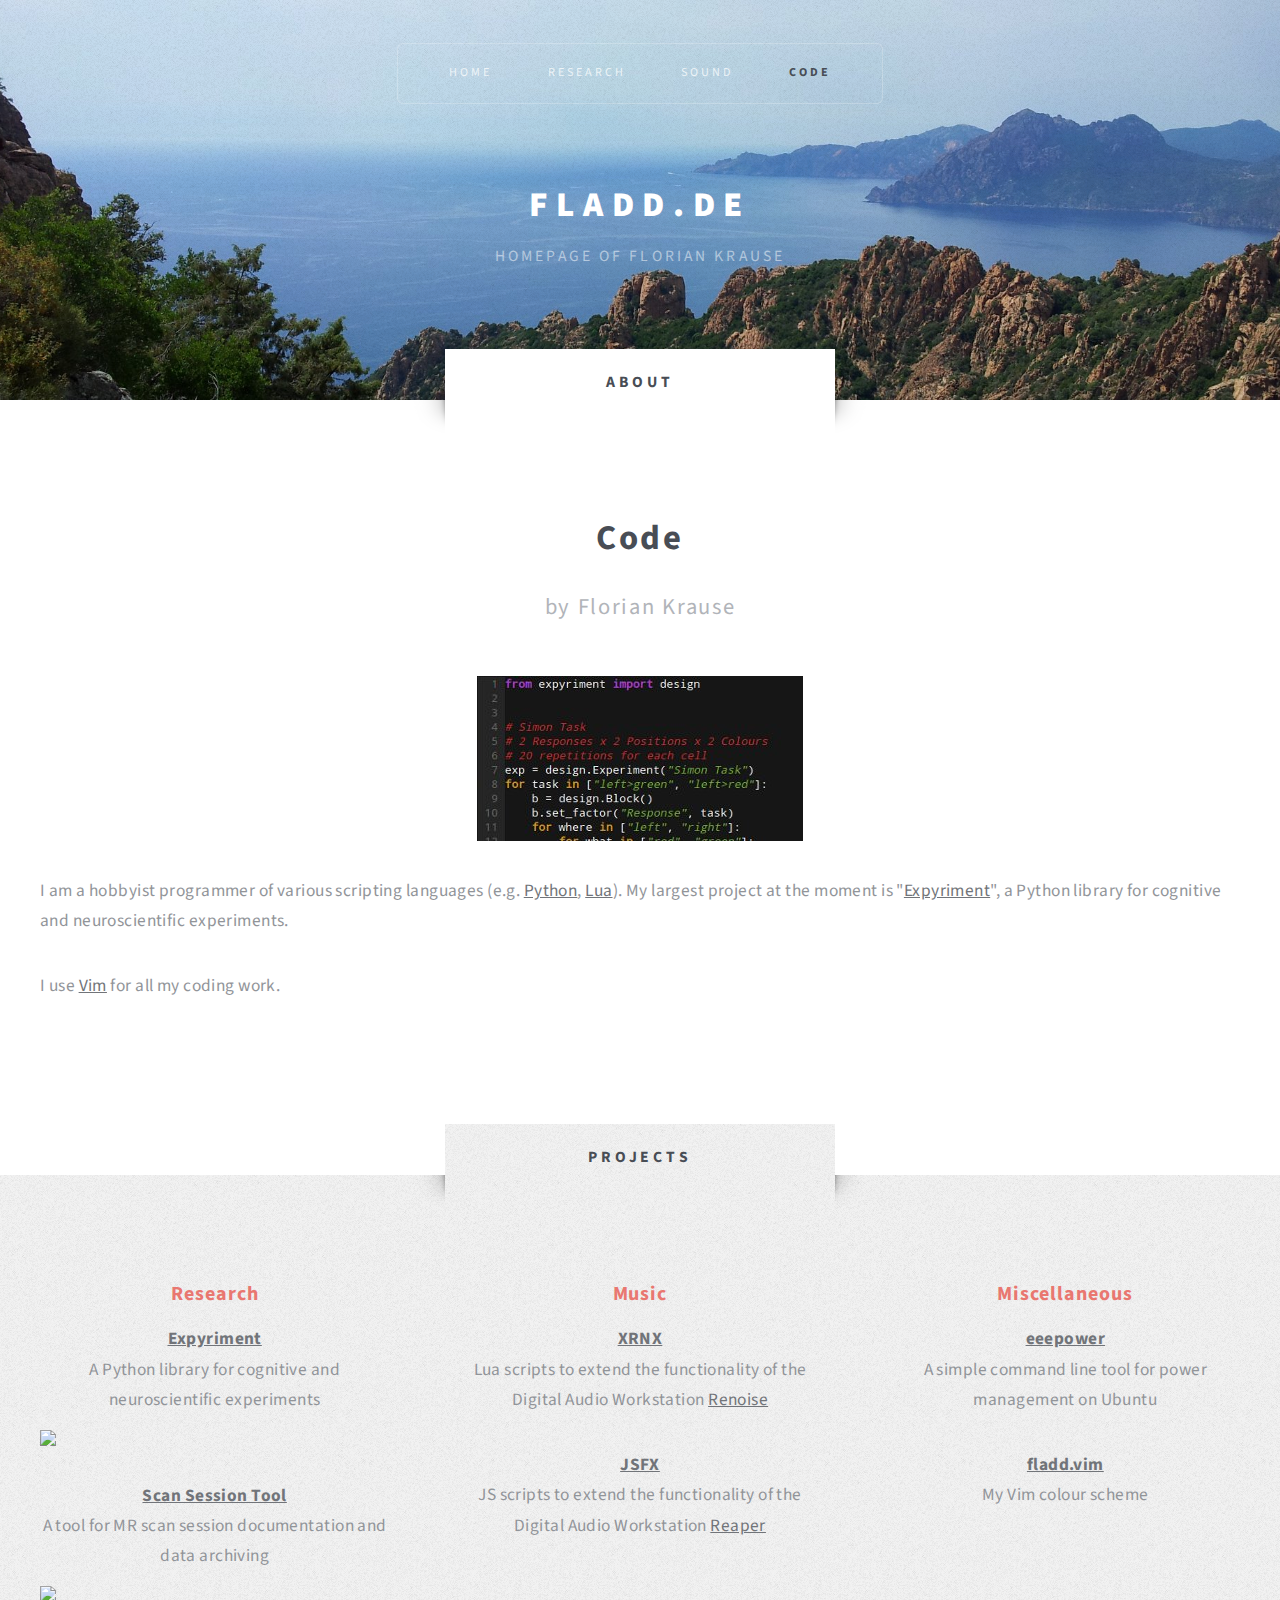
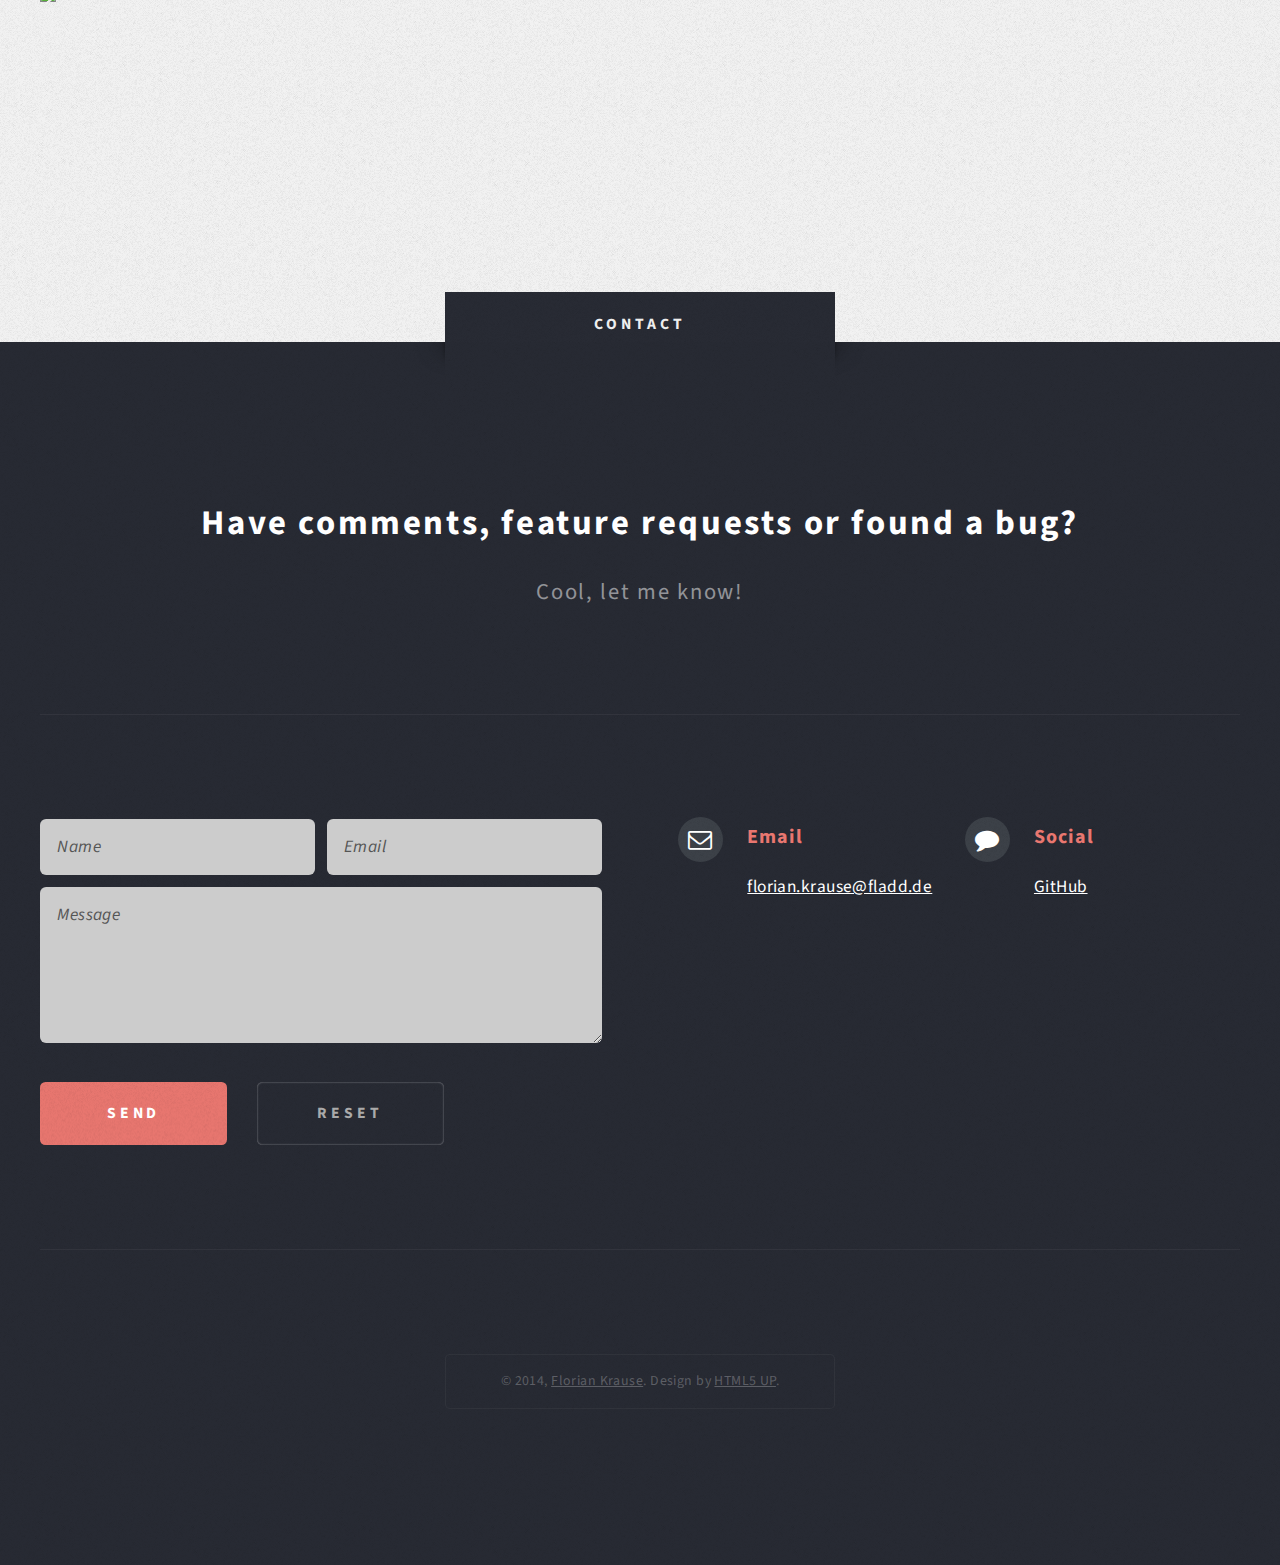
==== code/index.html @ 592b1b5a "copy from webserver" ====
<!DOCTYPE HTML>
<!--
Escape Velocity 2.0 by HTML5 UP
html5up.net | @n33co
Free for personal and commercial use under the CCA 3.0 license (html5up.net/license)
-->
<html>
    <head>
        <title>Code | fladd.de - Homepage of Florian Krause</title>
        <meta http-equiv="content-type" content="text/html; charset=utf-8" />
        <meta name="description" content="" />
        <meta name="keywords" content="" />
        <link href="http://fonts.googleapis.com/css?family=Source+Sans+Pro:400,400italic,700,900" rel="stylesheet" />
        <script src="js/jquery-1.9.1.min.js"></script>
        <script src="js/jquery.dropotron-1.3.js"></script>
        <script src="js/config.js"></script>
        <script src="js/5grid.min.js"></script>
        <script src="js/5grid-ui.min.js"></script>
        <script src="js/scroll.js"></script>
        <noscript>
            <link rel="stylesheet" href="css/5grid-noscript.css" />
            <link rel="stylesheet" href="css/style.css" />
            <link rel="stylesheet" href="css/style-desktop.css" />
        </noscript>
        <!--[if lte IE 8]><script src="js/html5shiv.js"></script><link rel="stylesheet" href="css/ie8.css" /><![endif]-->
	<script type="text/javascript">

	  var _gaq = _gaq || [];
	  _gaq.push(['_setAccount', 'UA-11684530-1']);
	  _gaq.push(['_trackPageview']);

	  (function() {
	    var ga = document.createElement('script'); ga.type = 'text/javascript'; ga.async = true;
	    ga.src = ('https:' == document.location.protocol ? 'https://ssl' : 'http://www') + '.google-analytics.com/ga.js';
	    var s = document.getElementsByTagName('script')[0]; s.parentNode.insertBefore(ga, s);
	  })();

	</script>
    </head>
    <body class="no-sidebar">

        <!-- Header Wrapper -->
        <div id="header-wrapper" class="wrapper">
            <div class="5grid 5grid-container">
                <div class="row">
                    <div class="12u">

                        <!-- Header -->
                        <div id="header">

                            <!-- Logo -->
                            <div id="logo">
                                <h1><a href="../">fladd.de</a></h1>
                                <span class="byline">Homepage of Florian Krause</span>
                            </div>
                            <!-- /Logo -->

                            <!-- Nav -->
                            <nav id="nav">
                            <ul>
                                <li class="inactive"><a
                                    href="../">Home</a>
                                </li>

                                <li class="inactive"><a href="../research">Research</a>
				</li>
                                <li class="inactive"><a href="../sound">Sound</a>
       </li>
                                <li class="active"> <a href="../code">Code</a>
				<ul>
                                    <li><a class="scroll" href="../#about">About</a></li>
                                    <li><a class="scroll" href="../#projects">Projects</a></li>
                                    <li><a class="scroll" href="../#contact">Contact</a></li>
                                </ul>

</li>
                            </ul>
                            </nav>
                            <!-- /Nav -->

                        </div>
                        <!-- /Header -->

                    </div>
                </div>
            </div>
            </div>
        </div>
        <!-- /Header Wrapper -->

        <!-- Main Wrapper -->
        <div class="wrapper wrapper-style2">
            <div class="title" id="about"></a>About</div>
            <div class="5grid 5grid-container">
                <div class="row">
                    <div class="12u">

                        <!-- Main -->
                        <div id="main">
                            <div class="5grid">
                                <div class="row">
                                    <div class="12u 5grid-cell-mainContent">

                                        <!-- Content -->
                                        <div id="content">
                                            <article class="is is-post">
<header class="style1">
                                            <h2>Code<br class="mobile-hide" />
                                            </h2>
                                            <span class="byline">by Florian Krause</span>
                                            </header>

<div style="margin: 0 auto; max-width: 326px;">
<div class="image image-full"><img src="../images/code.jpg" alt="" /></div>
</div>
					    <p>
					    I am a hobbyist programmer of
				    	    various scripting languages (e.g.
					    <a href="http://www.python.org">
					    Python</a>, <a href="http://www.lua.org">
					    Lua</a>). My largest project at
					    the moment is
					    "<a href="http://www.expyriment.org">Expyriment</a>", 
					    a Python library for cognitive and
					    neuroscientific experiments. 
					    </p>
					    <p>
					    I use
					    <a href="http://www.vim.org">Vim</a> for all my coding work.
				                                                        </article>
                                        </div>
                                        <!-- /Content -->

                                    </div>
                                </div>
                            </div>
                        </div>
                        <!-- /Main -->

                    </div>
                </div>
            </div>
        </div>
        <!-- /Main Wrapper -->

        <!-- Highlights Wrapper -->
        <div class="wrapper wrapper-style3">
            <div class="title" id="projects">Projects</div>
            <div class="5grid 5grid-container">
                <div class="row">
                    <div class="12u">

                        <!-- Highlights -->
                        <div id="highlights">
                            <div class="5grid">
                                <div class="row">
                                    <div class="4u">
                                        <section class="highlight highlight-one">
                                        <h3><a name="research"></a><a href="#research">Research</a></h3>
					<b><a href="http://www.expyriment.org">Expyriment</a></b>
					<p>
					A Python library for cognitive and
					neuroscientific experiments
					</p>
                                       	<a class="image-centered" href="http://www.expyriment.org"><img class="image-centered" style="margin-top:-20px" src="http://www.expyriment.org/images/xpy_button.png"/></a>
					<b><a href="https://fladd.github.io/ScanSessionTool">Scan Session Tool</a></b>
					<p>
					A tool for MR scan session documentation
					and data archiving
					</p>
					<a class="image-centered" href="https://fladd.github.io/ScanSessionTool"><img class="image-centered" style="margin-top:-20px; height:200px;" src="https://raw.githubusercontent.com/fladd/ScanSessionTool/gh-pages/ScanSessionTool_Screenshot.png"/></a>


					                                        </section>
                                    </div>
                                    <div class="4u">
                                        <section class="highlight highlight-two">
                                        <h3><a name="music"></a><a href="#music">Music</a></h3>
					<b><a href="http://www.renoise.com/user/93">XRNX</a></b>
                                        <p>
Lua scripts to extend the functionality of the Digital Audio Workstation <a href="http://www.renoise.com">Renoise</a>
					</p>
					<b><a href="https://github.com/fladd/jsfx">JSFX</a></b>
                                        <p>
JS  scripts to extend the functionality of the Digital Audio Workstation <a href="http://www.reaper.fm">Reaper</a>
					</p>

                                        </section>
                                    </div>
                                    <div class="4u">
                                        <section class="highlight highlight-three">
                                        <h3><a name="misc"></a><a href="#misc">
					Miscellaneous</a></h3>
<b><a href="https://github.com/fladd/eeepower">eeepower</a></b>
                                        <p>
					A simple command line tool for power
					management on Ubuntu
					</p>
					<b><a href="fladd.vim">fladd.vim</a></b>
					<p>
					My Vim colour scheme
					</p>
                                    </div>
                                </div>
                            </div>
                        </div>
                        <!-- /Highlights -->

                    </div>
                </div>
            </div>
        </div>
        <!-- /Highlights Wrapper -->

        <!-- Footer Wrapper -->
        <div id="footer-wrapper" class="wrapper">
            <div class="title" id="contact">Contact</div>
            <div class="5grid 5grid-container">
                <div class="row">
                    <div class="12u">

                        <!-- Footer -->
                        <div id="footer">
                            <header class="style1">
                            <h2>Have comments, feature requests or found a bug?</h2>
                            <p class="byline">
			    Cool, let me know!
                            </p>
                            </header>
                            <hr />
                            <div class="5grid">
                                <div class="row">
                                    <div class="6u">

                                        <!-- Contact Form -->
                                        <section class="footer-one">
                                        <form method="post" action="../contact.py">
					<input type="hidden" name="section" value="code"/>
                                            <div class="5grid">
                                                <div class="row">
                                                    <div class="6u">
                                                        <input type="text" class="text" name="name" id="contact-name" placeholder="Name" />
                                                    </div>
                                                    <div class="6u">
                                                        <input type="text" class="text" name="email2" id="contact-email" placeholder="Email" />
                                                    </div>
                                                </div>
                                                <div class="row">
                                                    <div class="12u">
                                                        <textarea name="message" id="contact-message" placeholder="Message"></textarea>
                                                    </div>
                                                </div>
						<div class="row">
                                                    <div class="6u">
                                                        <input name="email" class="text2" id="contact-verification" placeholder="Do not fill in!" />
                                                    </div>
                                                </div>
                                                <div class="row">
                                                    <div class="12u">
                                                        <ul class="actions">
                                                            <li><input type="submit" class="button button-style1" value="Send" /></li>
                                                            <li><input type="reset" class="button button-style2" value="Reset" /></li>
                                                        </ul>
                                                    </div>
                                                </div>
                                            </div>
                                        </form>
                                        </section>
                                        <!-- /Contact Form -->

                                    </div>
                                    <div class="6u">

                                        <!-- Contacts -->
                                        <section class="footer-two">
                                        <div class="feature-list feature-list-small">
                                            <div class="5grid">
                                                <div class="row">
                                                    <div class="6u">
                                                        <section>
                                                        <h3 class="icon icon-envelope">Email</h3>
                                                        <p>
                                                        <a href="mailto:florian.krause@fladd.de">florian.krause@fladd.de</a>
                                                        </p>
                                                        </section>
                                                    </div>
                                                    <div class="6u">
                                                        <section>
                                                        <h3 class="icon icon-comment">Social</h3>
                                                        <p>
                                                        <a href="https://github.com/fladd">GitHub</a><br />
                                                        </p>
                                                        </section>
                                                    </div>
                                                </div>
                                            </div>
                                        </div>
                                        </section>
                                        <!-- /Contacts -->

                                    </div>
                                </div>
                            </div>
                            <hr />
                        </div>
                        <!-- /Footer -->

                        <!-- Copyright -->
                        <div id="copyright">
                            <span>
                                &copy; 2014, <a href="http://www.fladd.de#contact">Florian Krause</a>. Design by <a href="http://html5up.net/">HTML5 UP</a>.
                            </span>
                        </div>
                        <!-- /Copyright -->

                    </div>
                </div>
            </div>
        </div>
        <!-- /Footer Wrapper -->

    </body>
</html>
---- code/css/5grid-noscript.css ----
/* 5grid.js v0.2 | (c) n33 | n33.co @n33co | MIT + GPLv2 */html,body,div,span,applet,object,iframe,h1,h2,h3,h4,h5,h6,p,blockquote,pre,a,abbr,acronym,address,big,cite,code,del,dfn,em,img,ins,kbd,q,s,samp,small,strike,strong,sub,sup,tt,var,b,u,i,center,dl,dt,dd,ol,ul,li,fieldset,form,label,legend,table,caption,tbody,tfoot,thead,tr,th,td,article,aside,canvas,details,embed,figure,figcaption,footer,header,hgroup,menu,nav,output,ruby,section,summary,time,mark,audio,video{margin:0;padding:0;border:0;font-size:100%;font:inherit;vertical-align:baseline}article,aside,details,figcaption,figure,footer,header,hgroup,menu,nav,section{display:block}body{line-height:1}ol,ul{list-style:none}blockquote,q{quotes:none}blockquote:before,blockquote:after,q:before,q:after{content:'';content:none}table{border-collapse:collapse;border-spacing:0}body{-webkit-text-size-adjust:none}.\35 grid .\31 2u{width:100%}.\35 grid .\31 1u{width:91.5%}.\35 grid .\31 0u{width:83%}.\35 grid .\39 u{width:74.5%}.\35 grid .\38 u{width:66%}.\35 grid .\37 u{width:57.5%}.\35 grid .\36 u{width:49%}.\35 grid .\35 u{width:40.5%}.\35 grid .\34 u{width:32%}.\35 grid .\33 u{width:23.5%}.\35 grid .\32 u{width:15%}.\35 grid .\31 u{width:6.5%}.\35 grid .\31 u,.\35 grid .\32 u,.\35 grid .\33 u,.\35 grid .\34 u,.\35 grid .\35 u,.\35 grid .\36 u,.\35 grid .\37 u,.\35 grid .\38 u,.\35 grid .\39 u,.\35 grid .\31 0u,.\35 grid .\31 1u,.\35 grid .\31 2u{margin:1% 0 1% 2%;float:left}.\35 grid-flush .\31 2u{width:100%!important}.\35 grid-flush .\31 1u{width:91.6666666667%!important}.\35 grid-flush .\31 0u{width:83.3333333333%!important}.\35 grid-flush .\39 u{width:75%!important}.\35 grid-flush .\38 u{width:66.6666666667%!important}.\35 grid-flush .\37 u{width:58.3333333333%!important}.\35 grid-flush .\36 u{width:50%!important}.\35 grid-flush .\35 u{width:41.6666666667%!important}.\35 grid-flush .\34 u{width:33.3333333333%!important}.\35 grid-flush .\33 u{width:25%!important}.\35 grid-flush .\32 u{width:16.6666666667%!important}.\35 grid-flush .\31 u{width:8.3333333333%!important}.\35 grid-flush .\31 u,.\35 grid-flush .\32 u,.\35 grid-flush .\33 u,.\35 grid-flush .\34 u,.\35 grid-flush .\35 u,.\35 grid-flush .\36 u,.\35 grid-flush .\37 u,.\35 grid-flush .\38 u,.\35 grid-flush .\39 u,.\35 grid-flush .\31 0u,.\35 grid-flush .\31 1u,.\35 grid-flush .\31 2u{margin:0!important}.\35 grid-container{width:1200px;margin:0 auto}.\35 grid .row:after{content:'';display:block;clear:both;height:0}.\35 grid .row>:first-child{margin-left:0}.\35 grid .row:first-child>*{margin-top:0}.\35 grid .row:last-child>*{margin-bottom:0}
---- code/css/style.css ----
@charset 'UTF-8';

@font-face
{
	font-family: 'FontAwesome';
	src: url('fonts/fontawesome-webfont.eot?v=3.0.1');
	src: url('fonts/fontawesome-webfont.eot?#iefix&v=3.0.1') format('embedded-opentype'),
	     url('fonts/fontawesome-webfont.woff?v=3.0.1') format('woff'),
	     url('fonts/fontawesome-webfont.ttf?v=3.0.1') format('truetype'),
	     url('fonts/fontawesome-webfont.svg#FontAwesome') format('svg');
	font-weight: normal;
	font-style: normal;
}

@font-face
{
	font-family: 'Font-Awesome-Social';
	src: url('fonts/fontawesome-social-webfont.eot');
	src: url('fonts/fontawesome-social-webfont.eot?#iefix') format('embedded-opentype'),
	     url('fonts/fontawesome-social-webfont.woff') format('woff'),
		 url('fonts/fontawesome-social-webfont.ttf') format('truetype'),
		 url('fonts/fontawesome-social-webfont.svg#Font-Awesome-More') format('svg');
	font-weight: normal;
	font-style: normal;
}

/*
	Escape Velocity 2.0 by HTML5 UP
	html5up.net | @n33co
	Free for personal and commercial use under the CCA 3.0 license (html5up.net/license)
*/

/*********************************************************************************/
/* Basic                                                                         */
/*********************************************************************************/

	*
	{
		-moz-box-sizing: border-box;
		-webkit-box-sizing: border-box;
		-o-box-sizing: border-box;
		-ms-box-sizing: border-box;
		box-sizing: border-box;
	}

	body, input, textarea, select
	{
		font-family: 'Source Sans Pro', sans-serif;
		font-weight: 400;
		color: #919499;
	}

	h1,h2,h3,h4,h5,h6
	{
		font-weight: 700;
		color: #484d55;
	}
	
	h1 a, h2 a, h3 a, h4 a, h5 a, h6 a
	{
		color: inherit;
		text-decoration: none;
	}

	a
	{
		text-decoration: underline;
		color: #717479;
		-moz-transition: all .25s ease-in-out;
		-webkit-transition: all .25s ease-in-out;
		-o-transition: all .25s ease-in-out;
		-ms-transition: all .25s ease-in-out;
		transition: all .25s ease-in-out;
	}
	
		a:hover
		{
			text-decoration: none;
		}

	strong, b
	{
		font-weight: 700;
		color: #484d55;
	}
	
	blockquote
	{
		border-left: solid 0.5em #ddd;
		padding: 1em 0 1em 2em;
		font-style: italic;
	}
	
	em, i
	{
		font-style: italic;
	}
	
	hr
	{
		border: 0;
		border-top: solid 1px #ddd;
	}
	
	sub
	{
		position: relative;
		top: 0.5em;
		font-size: 0.8em;
	}
	
	sup
	{
		position: relative;
		top: -0.5em;
		font-size: 0.8em;
	}
	
	table
	{
		width: 100%;
	}
	
		table.style1
		{
			width: 100%;
		}
		
			table.style1 tbody tr:nth-child(2n+2)
			{
				background: #f4f4f4;
			}
			
			table.style1 td
			{
				padding: 0.5em 1em 0.5em 1em;
			}
			
			table.style1 th
			{
				text-align: left;
				font-weight: 400;
				padding: 0.5em 1em 0.5em 1em;
			}
		
			table.style1 thead
			{
				background: #484d55;
				color: #fff;
			}
			
			table.style1 tfoot
			{
				background: #eee;
			}
			
			table.style1 tbody
			{
			}

	form
	{
	}
	
		form label
		{
			display: block;
			color: #484d55;
		}
	
		form input.text,
		form select,
		form textarea
		{
			-webkit-appearance: none;
			display: block;
			border: 0;
			background: #eee;
			box-shadow: inset 0px 0px 1px 0px #a0a1a7;
			border-radius: 0.35em;
			width: 100%;
			padding: 0.75em 1em 0.75em 1em;
			-moz-transition: all .25s ease-in-out;
			-webkit-transition: all .25s ease-in-out;
			-o-transition: all .25s ease-in-out;
			-ms-transition: all .25s ease-in-out;
			transition: all .25s ease-in-out;
		}

			form input.text:hover,
			form select:hover,
			form textarea:hover
			{
			}

			form input.text:focus,
			form select:focus,
			form textarea:focus
			{
				background: #f8f8f8;
			}
			
			form textarea
			{
				min-height: 9em;
			}

			form .formerize-placeholder
			{
				color: #555 !important;
				font-style: italic;
			}

			form ::-webkit-input-placeholder
			{
				color: #555 !important;
				font-style: italic;
			}

			form :-moz-placeholder
			{
				color: #555 !important;
				font-style: italic;
			}

			form ::-moz-placeholder
			{
				color: #555 !important;
				font-style: italic;
			}

			form :-ms-input-placeholder
			{
				color: #555 !important;
				font-style: italic;
			}

			form ::-moz-focus-inner
			{
				border: 0;
			}
	    form input.text2 {
    		    display: none;
	    }

	.nobr
	{
		white-space: nowrap;
	}

	br.clear
	{
		clear: both;
	}
	
	p, ul, ol, dl, table, blockquote, form
	{
		margin-bottom: 2em;
	}
	
	section,
	article
	{
		margin-bottom: 3em;
	}
	
	section > :last-child,
	article > :last-child
	{
		margin-bottom: 0;
	}

	section:last-child,
	article:last-child
	{
		margin-bottom: 0;
	}
	
	header.style1
	{
		text-align: center;
	}

		header.style1 h2
		{
			font-weight: 700;
		}
		
		header.style1 .byline
		{
			color: #b1b4b9;
		}

	.image
	{
		display: inline-block;
	}
	
		.image img
		{
			display: block;
			width: 100%;
		}

	.image-full
	{
		display: block;
		width: 100%;
		margin: 0 0 2em 0;
	}

	.image-left
	{
		float: left;
		margin: 0 2em 2em 0;
	}
	
	.image-centered
	{
		display: block;
		margin: 0 0 2em 0;
	}

		.image-centered img
		{
			margin: 0 auto;
			width: auto;
		}
		
	.image-featured
	{
		display: block;
		width: 100%;
		margin: 0 0 2em 0;
	}

	.button
	{
		display: inline-block;
		background: #444;
		text-align: center;
		text-transform: uppercase;
		font-weight: 700;
		letter-spacing: 0.25em;
		text-decoration: none;
		border-radius: 0.35em;
		border: 0;
		outline: 0;
		cursor: pointer;
		-moz-transition: all .25s ease-in-out;
		-webkit-transition: all .25s ease-in-out;
		-o-transition: all .25s ease-in-out;
		-ms-transition: all .25s ease-in-out;
		transition: all .25s ease-in-out;
	}

		.button-style1
		{
			background: #e97770 url('images/overlay.png');
			color: #fff;
		}

			.button-style1:hover
			{
				background-color: #f98780;
			}
			
			.button-style1:active
			{
				background-color: #d96760;
			}

		.button-style2
		{
			background: none;
			color: #606167;
			box-shadow: inset 0px 0px 2px 0px #a0a1a7;
		}
		
			.button-style2:hover
			{
				box-shadow: inset 0px 0px 2px 0px #606167;
			}
		
			.button-style2:active
			{
				box-shadow: inset 0px 0px 2px 0px #202127;
			}

		.button-style3
		{
			background: #2f333b url('images/overlay.png');
			color: #fff;
		}

			.button-style3:hover
			{
				background-color: #3f434b;
			}
			
			.button-style3:active
			{
				background-color: #1f232b;
			}

	ul.style1
	{
	}
	
	ul.style2
	{
	}
	
		ul.style2 li
		{
			border-top: solid 1px #eee;
			padding: 1.5em 0 0 0;
			margin: 1.5em 0 0 0;
		}
		
		ul.style2 li:first-child
		{
			border-top: 0;
			padding-top: 0;
			margin-top: 0;
		}
	
	ul.style3
	{
	}
	
		ul.style3 li
		{
			border-top: solid 1px #eee;
			padding: 0.5em 0 0 0;
			margin: 0.5em 0 0 0;
		}
		
		ul.style3 li:first-child
		{
			border-top: 0;
			padding-top: 0;
			margin-top: 0;
		}
	
	ol.style1
	{
	}
		
	.actions
	{
	}

	.feature-list
	{
	}

		.feature-list h3
		{
			color: #e97770 !important;
		}
		
			.feature-list h3:before
			{
				position: relative;
				display: inline-block;
				color: #fff;
				background: #2f333b url('images/overlay.png');
				border-radius: 1em;
				text-align: center;
			}

/*********************************************************************************/
/* Icons                                                                         */
/*********************************************************************************/

	/*
		Powered by:
		
		Font Awesome (http://fortawesome.github.com/Font-Awesome/)
		Font Awesome More (http://gregoryloucas.github.com/Font-Awesome-More/)
	*/

	.icon
	{
		text-decoration: none;
	}

		.icon:before
		{
			font-size: 1.25em;
			text-decoration: none;
			font-family: FontAwesome;
			font-weight: normal;
			font-style: normal;
			-webkit-text-rendering: optimizeLegibility;
			-moz-text-rendering: optimizeLegibility;
			-ms-text-rendering: optimizeLegibility;
			-o-text-rendering: optimizeLegibility;
			text-rendering: optimizeLegibility;
			-webkit-font-smoothing: antialiased;
			-moz-font-smoothing: antialiased;
			-ms-font-smoothing: antialiased;
			-o-font-smoothing: antialiased;
			font-smoothing: antialiased;
			-webkit-font-feature-settings: "liga" 1, "dlig" 1;
			-moz-font-feature-settings: "liga=1, dlig=1";
			-ms-font-feature-settings: "liga" 1, "dlig" 1;
			-o-font-feature-settings: "liga" 1, "dlig" 1;
			font-feature-settings: "liga" 1, "dlig" 1;
		}

		.icon-glass:before                { content: "\f000"; }
		.icon-music:before                { content: "\f001"; }
		.icon-search:before               { content: "\f002"; }
		.icon-envelope:before             { content: "\f003"; }
		.icon-heart:before                { content: "\f004"; }
		.icon-star:before                 { content: "\f005"; }
		.icon-star-empty:before           { content: "\f006"; }
		.icon-user:before                 { content: "\f007"; }
		.icon-film:before                 { content: "\f008"; }
		.icon-th-large:before             { content: "\f009"; }
		.icon-th:before                   { content: "\f00a"; }
		.icon-th-list:before              { content: "\f00b"; }
		.icon-ok:before                   { content: "\f00c"; }
		.icon-remove:before               { content: "\f00d"; }
		.icon-zoom-in:before              { content: "\f00e"; }

		.icon-zoom-out:before             { content: "\f010"; }
		.icon-off:before                  { content: "\f011"; }
		.icon-signal:before               { content: "\f012"; }
		.icon-cog:before                  { content: "\f013"; }
		.icon-trash:before                { content: "\f014"; }
		.icon-home:before                 { content: "\f015"; }
		.icon-file:before                 { content: "\f016"; }
		.icon-time:before                 { content: "\f017"; }
		.icon-road:before                 { content: "\f018"; }
		.icon-download-alt:before         { content: "\f019"; }
		.icon-download:before             { content: "\f01a"; }
		.icon-upload:before               { content: "\f01b"; }
		.icon-inbox:before                { content: "\f01c"; }
		.icon-play-circle:before          { content: "\f01d"; }
		.icon-repeat:before               { content: "\f01e"; }

		/* \f020 doesn't work in Safari. all shifted one down */
		.icon-refresh:before              { content: "\f021"; }
		.icon-list-alt:before             { content: "\f022"; }
		.icon-lock:before                 { content: "\f023"; }
		.icon-flag:before                 { content: "\f024"; }
		.icon-headphones:before           { content: "\f025"; }
		.icon-volume-off:before           { content: "\f026"; }
		.icon-volume-down:before          { content: "\f027"; }
		.icon-volume-up:before            { content: "\f028"; }
		.icon-qrcode:before               { content: "\f029"; }
		.icon-barcode:before              { content: "\f02a"; }
		.icon-tag:before                  { content: "\f02b"; }
		.icon-tags:before                 { content: "\f02c"; }
		.icon-book:before                 { content: "\f02d"; }
		.icon-bookmark:before             { content: "\f02e"; }
		.icon-print:before                { content: "\f02f"; }

		.icon-camera:before               { content: "\f030"; }
		.icon-font:before                 { content: "\f031"; }
		.icon-bold:before                 { content: "\f032"; }
		.icon-italic:before               { content: "\f033"; }
		.icon-text-height:before          { content: "\f034"; }
		.icon-text-width:before           { content: "\f035"; }
		.icon-align-left:before           { content: "\f036"; }
		.icon-align-center:before         { content: "\f037"; }
		.icon-align-right:before          { content: "\f038"; }
		.icon-align-justify:before        { content: "\f039"; }
		.icon-list:before                 { content: "\f03a"; }
		.icon-indent-left:before          { content: "\f03b"; }
		.icon-indent-right:before         { content: "\f03c"; }
		.icon-facetime-video:before       { content: "\f03d"; }
		.icon-picture:before              { content: "\f03e"; }

		.icon-pencil:before               { content: "\f040"; }
		.icon-map-marker:before           { content: "\f041"; }
		.icon-adjust:before               { content: "\f042"; }
		.icon-tint:before                 { content: "\f043"; }
		.icon-edit:before                 { content: "\f044"; padding-top: 1px; padding-left: 1px; }
		.icon-share:before                { content: "\f045"; }
		.icon-check:before                { content: "\f046"; }
		.icon-move:before                 { content: "\f047"; }
		.icon-step-backward:before        { content: "\f048"; }
		.icon-fast-backward:before        { content: "\f049"; }
		.icon-backward:before             { content: "\f04a"; }
		.icon-play:before                 { content: "\f04b"; }
		.icon-pause:before                { content: "\f04c"; }
		.icon-stop:before                 { content: "\f04d"; }
		.icon-forward:before              { content: "\f04e"; }

		.icon-fast-forward:before         { content: "\f050"; }
		.icon-step-forward:before         { content: "\f051"; }
		.icon-eject:before                { content: "\f052"; }
		.icon-chevron-left:before         { content: "\f053"; }
		.icon-chevron-right:before        { content: "\f054"; }
		.icon-plus-sign:before            { content: "\f055"; }
		.icon-minus-sign:before           { content: "\f056"; }
		.icon-remove-sign:before          { content: "\f057"; }
		.icon-ok-sign:before              { content: "\f058"; }
		.icon-question-sign:before        { content: "\f059"; }
		.icon-info-sign:before            { content: "\f05a"; }
		.icon-screenshot:before           { content: "\f05b"; }
		.icon-remove-circle:before        { content: "\f05c"; }
		.icon-ok-circle:before            { content: "\f05d"; }
		.icon-ban-circle:before           { content: "\f05e"; }

		.icon-arrow-left:before           { content: "\f060"; }
		.icon-arrow-right:before          { content: "\f061"; }
		.icon-arrow-up:before             { content: "\f062"; }
		.icon-arrow-down:before           { content: "\f063"; }
		.icon-share-alt:before            { content: "\f064"; }
		.icon-resize-full:before          { content: "\f065"; }
		.icon-resize-small:before         { content: "\f066"; }
		.icon-plus:before                 { content: "\f067"; }
		.icon-minus:before                { content: "\f068"; }
		.icon-asterisk:before             { content: "\f069"; }
		.icon-exclamation-sign:before     { content: "\f06a"; }
		.icon-gift:before                 { content: "\f06b"; }
		.icon-leaf:before                 { content: "\f06c"; }
		.icon-fire:before                 { content: "\f06d"; }
		.icon-eye-open:before             { content: "\f06e"; }

		.icon-eye-close:before            { content: "\f070"; }
		.icon-warning-sign:before         { content: "\f071"; }
		.icon-plane:before                { content: "\f072"; }
		.icon-calendar:before             { content: "\f073"; }
		.icon-random:before               { content: "\f074"; }
		.icon-comment:before              { content: "\f075"; }
		.icon-magnet:before               { content: "\f076"; }
		.icon-chevron-up:before           { content: "\f077"; }
		.icon-chevron-down:before         { content: "\f078"; }
		.icon-retweet:before              { content: "\f079"; }
		.icon-shopping-cart:before        { content: "\f07a"; }
		.icon-folder-close:before         { content: "\f07b"; }
		.icon-folder-open:before          { content: "\f07c"; }
		.icon-resize-vertical:before      { content: "\f07d"; }
		.icon-resize-horizontal:before    { content: "\f07e"; }

		.icon-bar-chart:before            { content: "\f080"; }
		.icon-twitter-sign:before         { content: "\f081"; }
		.icon-facebook-sign:before        { content: "\f082"; }
		.icon-camera-retro:before         { content: "\f083"; }
		.icon-key:before                  { content: "\f084"; }
		.icon-cogs:before                 { content: "\f085"; }
		.icon-comments:before             { content: "\f086"; }
		.icon-thumbs-up:before            { content: "\f087"; }
		.icon-thumbs-down:before          { content: "\f088"; }
		.icon-star-half:before            { content: "\f089"; }
		.icon-heart-empty:before          { content: "\f08a"; }
		.icon-signout:before              { content: "\f08b"; }
		.icon-linkedin-sign:before        { content: "\f08c"; }
		.icon-pushpin:before              { content: "\f08d"; }
		.icon-external-link:before        { content: "\f08e"; }

		.icon-signin:before               { content: "\f090"; }
		.icon-trophy:before               { content: "\f091"; }
		.icon-github-sign:before          { content: "\f092"; }
		.icon-upload-alt:before           { content: "\f093"; }
		.icon-lemon:before                { content: "\f094"; }
		.icon-phone:before                { content: "\f095"; }
		.icon-check-empty:before          { content: "\f096"; }
		.icon-bookmark-empty:before       { content: "\f097"; }
		.icon-phone-sign:before           { content: "\f098"; }
		.icon-twitter:before              { content: "\f099"; padding-left: 2px; }
		.icon-facebook:before             { content: "\f09a"; padding-left: 6px; }
		.icon-github:before               { content: "\f09b"; }
		.icon-unlock:before               { content: "\f09c"; }
		.icon-credit-card:before          { content: "\f09d"; }
		.icon-rss:before                  { content: "\f09e"; }

		.icon-hdd:before                  { content: "\f0a0"; }
		.icon-bullhorn:before             { content: "\f0a1"; }
		.icon-bell:before                 { content: "\f0a2"; }
		.icon-certificate:before          { content: "\f0a3"; }
		.icon-hand-right:before           { content: "\f0a4"; }
		.icon-hand-left:before            { content: "\f0a5"; }
		.icon-hand-up:before              { content: "\f0a6"; }
		.icon-hand-down:before            { content: "\f0a7"; }
		.icon-circle-arrow-left:before    { content: "\f0a8"; }
		.icon-circle-arrow-right:before   { content: "\f0a9"; }
		.icon-circle-arrow-up:before      { content: "\f0aa"; }
		.icon-circle-arrow-down:before    { content: "\f0ab"; }
		.icon-globe:before                { content: "\f0ac"; }
		.icon-wrench:before               { content: "\f0ad"; }
		.icon-tasks:before                { content: "\f0ae"; }

		.icon-filter:before               { content: "\f0b0"; }
		.icon-briefcase:before            { content: "\f0b1"; }
		.icon-fullscreen:before           { content: "\f0b2"; }

		.icon-group:before                { content: "\f0c0"; }
		.icon-link:before                 { content: "\f0c1"; }
		.icon-cloud:before                { content: "\f0c2"; }
		.icon-beaker:before               { content: "\f0c3"; }
		.icon-cut:before                  { content: "\f0c4"; }
		.icon-copy:before                 { content: "\f0c5"; }
		.icon-paper-clip:before           { content: "\f0c6"; }
		.icon-save:before                 { content: "\f0c7"; }
		.icon-sign-blank:before           { content: "\f0c8"; }
		.icon-reorder:before              { content: "\f0c9"; }
		.icon-list-ul:before              { content: "\f0ca"; }
		.icon-list-ol:before              { content: "\f0cb"; }
		.icon-strikethrough:before        { content: "\f0cc"; }
		.icon-underline:before            { content: "\f0cd"; }
		.icon-table:before                { content: "\f0ce"; }

		.icon-magic:before                { content: "\f0d0"; }
		.icon-truck:before                { content: "\f0d1"; }
		.icon-pinterest:before            { content: "\f0d2"; }
		.icon-pinterest-sign:before       { content: "\f0d3"; }
		.icon-google-plus-sign:before     { content: "\f0d4"; }
		.icon-google-plus:before          { content: "\f0d5"; }
		.icon-money:before                { content: "\f0d6"; }
		.icon-caret-down:before           { content: "\f0d7"; }
		.icon-caret-up:before             { content: "\f0d8"; }
		.icon-caret-left:before           { content: "\f0d9"; }
		.icon-caret-right:before          { content: "\f0da"; }
		.icon-columns:before              { content: "\f0db"; }
		.icon-sort:before                 { content: "\f0dc"; }
		.icon-sort-down:before            { content: "\f0dd"; }
		.icon-sort-up:before              { content: "\f0de"; }

		.icon-envelope-alt:before         { content: "\f0e0"; }
		.icon-linkedin:before             { content: "\f0e1"; }
		.icon-undo:before                 { content: "\f0e2"; }
		.icon-legal:before                { content: "\f0e3"; }
		.icon-dashboard:before            { content: "\f0e4"; }
		.icon-comment-alt:before          { content: "\f0e5"; }
		.icon-comments-alt:before         { content: "\f0e6"; }
		.icon-bolt:before                 { content: "\f0e7"; }
		.icon-sitemap:before              { content: "\f0e8"; }
		.icon-umbrella:before             { content: "\f0e9"; }
		.icon-paste:before                { content: "\f0ea"; }
		.icon-lightbulb:before            { content: "\f0eb"; }
		.icon-exchange:before             { content: "\f0ec"; }
		.icon-cloud-download:before       { content: "\f0ed"; }
		.icon-cloud-upload:before         { content: "\f0ee"; }

		.icon-user-md:before              { content: "\f0f0"; }
		.icon-stethoscope:before          { content: "\f0f1"; }
		.icon-suitcase:before             { content: "\f0f2"; }
		.icon-bell-alt:before             { content: "\f0f3"; }
		.icon-coffee:before               { content: "\f0f4"; }
		.icon-food:before                 { content: "\f0f5"; }
		.icon-file-alt:before             { content: "\f0f6"; }
		.icon-building:before             { content: "\f0f7"; }
		.icon-hospital:before             { content: "\f0f8"; }
		.icon-ambulance:before            { content: "\f0f9"; }
		.icon-medkit:before               { content: "\f0fa"; }
		.icon-fighter-jet:before          { content: "\f0fb"; }
		.icon-beer:before                 { content: "\f0fc"; }
		.icon-h-sign:before               { content: "\f0fd"; }
		.icon-plus-sign-alt:before        { content: "\f0fe"; }

		.icon-double-angle-left:before    { content: "\f100"; }
		.icon-double-angle-right:before   { content: "\f101"; }
		.icon-double-angle-up:before      { content: "\f102"; }
		.icon-double-angle-down:before    { content: "\f103"; }
		.icon-angle-left:before           { content: "\f104"; }
		.icon-angle-right:before          { content: "\f105"; }
		.icon-angle-up:before             { content: "\f106"; }
		.icon-angle-down:before           { content: "\f107"; }
		.icon-desktop:before              { content: "\f108"; }
		.icon-laptop:before               { content: "\f109"; }
		.icon-tablet:before               { content: "\f10a"; }
		.icon-mobile-phone:before         { content: "\f10b"; }
		.icon-circle-blank:before         { content: "\f10c"; }
		.icon-quote-left:before           { content: "\f10d"; }
		.icon-quote-right:before          { content: "\f10e"; }

		.icon-spinner:before              { content: "\f110"; }
		.icon-circle:before               { content: "\f111"; }
		.icon-reply:before                { content: "\f112"; }
		.icon-github-alt:before           { content: "\f113"; }
		.icon-folder-close-alt:before     { content: "\f114"; }
		.icon-folder-open-alt:before      { content: "\f115"; }

		.icon-blogger-sign:before,.icon-blogger:before,.icon-delicious:before,.icon-dribbble-sign:before,.icon-dribbble:before,.icon-dropbox:before,.icon-drupal:before,.icon-evernote-sign:before,.icon-evernote:before,.icon-flickr-sign:before,.icon-flickr:before,.icon-forrst-sign:before,.icon-forrst:before,.icon-foursquare-sign:before,.icon-foursquare:before,.icon-git-fork:before,.icon-hacker-news:before,.icon-instagram:before,.icon-lastfm-sign:before,.icon-lastfm:before,.icon-paypal:before,.icon-picasa-sign:before,.icon-picasa:before,.icon-reddit:before,.icon-share-this-sign:before,.icon-share-this:before,.icon-skype:before,.icon-soundcloud:before,.icon-spotify:before,.icon-stack-overflow:before,.icon-tumblr-sign:before,.icon-tumblr:before,.icon-vimeo-sign:before,.icon-vimeo:before,.icon-wordpress-sign:before,.icon-wordpress:before,.icon-yelp-sign:before,.icon-yelp:before,.icon-youtube-sign:before,.icon-youtube:before              {font-family:'Font-Awesome-Social'; }

		.icon-dropbox:before              { content: "\f300"; }
		.icon-drupal:before               { content: "\f301"; }
		.icon-git-fork:before             { content: "\f302"; }
		.icon-instagram:before            { content: "\f303"; }
		.icon-share-this-sign:before      { content: "\f304"; }
		.icon-share-this:before           { content: "\f305"; }
		.icon-foursquare-sign:before      { content: "\f306"; }
		.icon-foursquare:before           { content: "\f307"; }
		.icon-hacker-news:before          { content: "\f308"; }
		.icon-skype:before                { content: "\f309"; }
		.icon-spotify:before              { content: "\f30a"; }
		.icon-soundcloud:before           { content: "\f30b"; }
		.icon-paypal:before               { content: "\f30c"; }
		.icon-youtube-sign:before         { content: "\f30d"; }
		.icon-youtube:before              { content: "\f30e"; }
		.icon-reddit:before               { content: "\f30f"; }
		.icon-blogger-sign:before         { content: "\f310"; }
		.icon-blogger:before              { content: "\f311"; }
		.icon-dribbble-sign:before        { content: "\f312"; }
		.icon-dribbble:before             { content: "\f313"; }
		.icon-evernote-sign:before        { content: "\f314"; }
		.icon-evernote:before             { content: "\f315"; }
		.icon-flickr-sign:before          { content: "\f316"; }
		.icon-flickr:before               { content: "\f317"; }
		.icon-forrst-sign:before          { content: "\f318"; }
		.icon-forrst:before               { content: "\f319"; }
		.icon-delicious:before            { content: "\f31a"; }
		.icon-lastfm-sign:before          { content: "\f31b"; }
		.icon-lastfm:before               { content: "\f31c"; }
		.icon-picasa-sign:before          { content: "\f31d"; }
		.icon-picasa:before               { content: "\f31e"; }
		.icon-stack-overflow:before       { content: "\f320"; }
		.icon-tumblr-sign:before          { content: "\f321"; }
		.icon-tumblr:before               { content: "\f322"; }
		.icon-vimeo-sign:before           { content: "\f323"; }
		.icon-vimeo:before                { content: "\f324"; }
		.icon-wordpress-sign:before       { content: "\f325"; }
		.icon-wordpress:before            { content: "\f326"; }
		.icon-yelp-sign:before            { content: "\f327"; }
		.icon-yelp:before                 { content: "\f328"; }

/*********************************************************************************/
/* Wrappers                                                                      */
/*********************************************************************************/

	.wrapper
	{
		position: relative;
	}

		.wrapper .title
		{
			position: absolute;
			top: 0;
			left: 50%;
			text-align: center;
			text-transform: uppercase;
			display: block;
			font-weight: 700;
			letter-spacing: 0.25em;
		}
		
		.wrapper .title:before
		{
			content: '';
			position: absolute;
			bottom: -38px;
			left: -35px;
			width: 35px;
			height: 38px;
			background: url('images/shadow.png');
		}
		
		.wrapper .title:after
		{
			content: '';
			position: absolute;
			bottom: -38px;
			right: -35px;
			width: 35px;
			height: 38px;
			background: url('images/shadow.png');
			-moz-transform: scaleX(-1);
			-webkit-transform: scaleX(-1);
			-o-transform: scaleX(-1);
			-ms-transform: scaleX(-1);
			transform: scaleX(-1);
    	}

	#header-wrapper
	{
		background: url('../images/banner.jpg') center center;
		background-size: cover;
	}
	
		#header-wrapper:before
		{
			content: '';
			position: absolute;
			top: 0;
			left: 0;
			width: 100%;
			height: 100%;
			background: url('images/overlay.png');
		}
	
	#footer-wrapper
	{
		background: #282b34 url('images/overlay.png');
		color: #eee;
		color: rgba(255,255,255,0.5);
	}

		#footer-wrapper h1,
		#footer-wrapper h2,
		#footer-wrapper h3,
		#footer-wrapper h4,
		#footer-wrapper h5,
		#footer-wrapper h6,
		#footer-wrapper strong,
		#footer-wrapper b,
		#footer-wrapper a
		{
			color: #fff;
		}

		#footer-wrapper hr
		{
			border-top-color: #333;
			border-top-color: rgba(255,255,255,0.05);
		}

		#footer-wrapper form
		{
		}

			#footer-wrapper form input.text,
			#footer-wrapper form select,
			#footer-wrapper form textarea
			{
				background: #ccc;
				box-shadow: none;
			}

			#footer-wrapper form input.text:focus,
			#footer-wrapper form select:focus,
			#footer-wrapper form textarea:focus
			{
				background: #fff;
			}

		#footer-wrapper .button-style2
		{
			color: #aaa;
			box-shadow: inset 0px 0px 2px 0px rgba(255,255,255,0.5);
		}

			#footer-wrapper .button-style2:hover
			{
				color: #ccc;
				box-shadow: inset 0px 0px 2px 0px rgba(255,255,255,0.65);
			}

			#footer-wrapper .button-style2:active
			{
				box-shadow: inset 0px 0px 2px 0px rgba(255,255,255,0.75);
			}

		#footer-wrapper .title
		{
			background: #282b34 url('images/overlay.png');
			color: #eee;
		}
		
		#footer-wrapper header.style1
		{
		}
		
			#footer-wrapper header.style1 h2
			{
				color: #fff;
			}
	
			#footer-wrapper header.style1 .byline
			{
				color: inherit;
			}

		#footer-wrapper .feature-list
		{
		}
		
			#footer-wrapper .feature-list .row
			{
				border-top-color: #333;
				border-top-color: rgba(255,255,255,0.05);
			}

			#footer-wrapper .feature-list h3
			{
			}
			
				#footer-wrapper .feature-list h3:before
				{
					background: #3d4249 url('images/overlay.png');
				}
	
	.wrapper-style1
	{
		background: #e97770 url('images/overlay.png');
		color: #eee;
		color: rgba(255,255,255,0.75);
	}
	
		.wrapper-style1 .title
		{
			background: #e97770 url('images/overlay.png');
			color: #fff;
		}
	
		.wrapper-style1 h1,
		.wrapper-style1 h2,
		.wrapper-style1 h3,
		.wrapper-style1 h4,
		.wrapper-style1 h5,
		.wrapper-style1 h6,
		.wrapper-style1 strong,
		.wrapper-style1 b,
		.wrapper-style1 a
		{
			color: #fff;
		}
	
	.wrapper-style2
	{
		background: #fff;
	}
	
		.wrapper-style2 .title
		{
			background: #fff;
			color: #484d55;
		}
	
	.wrapper-style3
	{
		background: #f3f3f3 url('images/overlay.png');
	}
	
		.wrapper-style3 .title
		{
			background: #f3f3f3 url('images/overlay.png');
			color: #484d55;
		}
		
		.wrapper-style3 .image
		{
			border: solid 10px #fff;
		}
		
/*********************************************************************************/
/* Logo                                                                          */
/*********************************************************************************/

	#logo
	{
	}
	
		#logo h1
		{
			font-weight: 900;
			text-transform: uppercase;
			color: #fff;
		}
		
		#logo .byline
		{
			color: #eee;
			color: rgba(255,255,255,0.5);
			text-transform: uppercase;
		}

/*********************************************************************************/
/* Intro                                                                         */
/*********************************************************************************/

	#intro
	{
	}
	
		#intro .style1
		{
		}	
		
		#intro .style2
		{
			font-weight: 700;
			color: #fff;
			border-radius: 0.35em;
			box-shadow: inset 0px 0px 1px 1px rgba(255,255,255,0.25);
		}
		
			#intro .style2 a
			{
				color: inherit;
				text-decoration: none;
			}
		
		#intro .style3
		{
		}
		
/*********************************************************************************/
/* Highlights                                                                    */
/*********************************************************************************/

	#highlights
	{
	}

		#highlights .highlight
		{
			text-align: center;
		}
		
			#highlights .highlight h3
			{
				color: #e97770;
			}

/*********************************************************************************/
/* Copyright                                                                     */
/*********************************************************************************/
			
	#copyright
	{
		text-align: center;
	}
	
		#copyright span
		{
			display: inline-block;
			border-radius: 0.35em;
			box-shadow: inset 0px 0px 1px 1px rgba(255,255,255,0.05);
			color: #aaa;
			color: rgba(255,255,255,0.25);
		}
		
			#copyright span a
			{
				color: inherit;
			}
			
				#copyright span a:hover
				{
					color: #fff;
				}
---- code/css/style-desktop.css ----
/*
	Escape Velocity 2.0 by HTML5 UP
	html5up.net | @n33co
	Free for personal and commercial use under the CCA 3.0 license (html5up.net/license)
*/

/*********************************************************************************/
/* Basic                                                                         */
/*********************************************************************************/

	body, input, select, textarea
	{
		font-size: 13pt;
		line-height: 1.75em;
		letter-spacing: 0.025em;
	}

	body
	{
		min-width: 1200px;
	}

	hr
	{
		margin: 2em 0 2em 0;
	}

	section,
	article
	{
		margin: 0 0 4em 0;
	}

	header.style1
	{
		padding: 3em 0 3em 0;
	}

		header.style1 h2
		{
			font-size: 2em;
			letter-spacing: 0.075em;
			line-height: 1.5em;
		}
		
		header.style1 .byline
		{
			display: block;
			margin: 1.15em 0 0 0;
			font-size: 1.3em;
			letter-spacing: 0.075em;
			line-height: 1.5em;
		}

	form
	{
	}
	
		form label
		{
			margin: 0.25em 0 0.25em 0;
		}

	.button
	{
		padding: 0 2.25em 0 2.25em;
		font-size: 0.9em;
		min-width: 12em;
		height: 4em;
		line-height: 4em;
	}
	
		.button-big
		{
			font-size: 1em;
			min-width: 14em;
		}

	.actions
	{
		margin: 3em 0 0 0;
	}
	
		form .actions
		{
			margin-top: 1em;
		}
	
		.actions li
		{
			display: inline-block;
			margin: 0 0.75em 0 0.75em;
		}
		
		.actions li:first-child
		{
			margin-left: 0;
		}
		
		.actions li:last-child
		{
			margin-right: 0;
		}
		
		.actions-centered
		{
			text-align: center;
		}
		
	.feature-list
	{
	}

		.feature-list section
		{
			padding: 2em 0 2em 0;
		}

		.feature-list .row
		{
			border-top: solid 1px #eee;
		}
	
			.feature-list .row:first-child
			{
				border-top: 0;
			}
			
				.feature-list .row:first-child section
				{
					padding-top: 0;
				}
			
			.feature-list .row:last-child
			{
			}

				.feature-list .row:last-child section
				{
					padding-bottom: 0;
				}

		.feature-list h3
		{
			margin: 0 0 0.75em 0;
			font-size: 1.15em;
			letter-spacing: 0.05em;
			margin-top: -0.35em;
		}

			.feature-list h3:before
			{
				width: 64px;
				height: 64px;
				line-height: 64px;
				margin-right: 0.75em;
				font-size: 32px;
				top: 0.2em;
			}
	
		.feature-list p
		{
			margin: 0 0 0 5em;
		}
		
		.feature-list-small
		{
		}
		
			.feature-list-small h3
			{
			}
		
				.feature-list-small h3:before
				{
					font-size: 24px;
					line-height: 45px;
					width: 45px;
					height: 45px;
					margin-right: 1em;
				}
				
			.feature-list-small p
			{
				margin: 0 0 0 4em;
			}

	.is
	{
	}
	
		.is header
		{
			margin: 0 0 1.5em 0;
		}

			.is header.style1
			{
				position: relative;
				margin: -0.5em 0 0 0;
				padding-top: 0;
			}

		.is h2
		{
			margin: 0 0 0.75em 0;
			font-size: 1.15em;
			letter-spacing: 0.05em;
		}

		.is h3
		{
			margin: 0 0 0.5em 0;
			font-size: 1em;
			font-weight: 600;
			letter-spacing: 0.05em;
		}

	.is-pair-one
	{
		padding-right: 1.5em;
	}

	.is-pair-two
	{
		padding-left: 1.5em;
	}
	
	.is-triple-one
	{
		padding-right: 1.5em;
	}
	
	.is-triple-two
	{
		padding-left: 0.75em;
		padding-right: 0.75em;
	}
	
	.is-triple-three
	{
		padding-left: 1.5em;
	}

	.is-post-excerpt
	{
	}
	
		.is-post-excerpt .image-left
		{
			position: relative;
			top: 0.5em;
			width: 5em;
		}
		
		.is-post-excerpt h3,
		.is-post-excerpt p
		{
			margin-left: 7em;
		}
		
/*********************************************************************************/
/* Wrappers                                                                      */
/*********************************************************************************/

	.wrapper
	{
		padding: 6em 0 9em 0;
	}

		.wrapper .title
		{
			font-size: 0.9em;
			width: 25em;
			height: 3.25em;
			top: -3.25em;
			line-height: 3.25em;
			margin-bottom: -3.25em;
			margin-left: -12.5em;
			padding-top: 0.5em;
		}

	#header-wrapper
	{
		padding: 0;
		height: 400px;
	}

		.homepage #header-wrapper
		{
			height: 573px;
		}

	#intro-wrapper
	{
		padding-bottom: 8em;
	}

/*********************************************************************************/
/* Header                                                                        */
/*********************************************************************************/

	#header
	{
		position: relative;
		height: 400px;
	}

		.homepage #header
		{
			height: 573px;
		}

/*********************************************************************************/
/* Logo                                                                          */
/*********************************************************************************/

	#logo
	{
		position: absolute;
		height: 5em;
		top: 50%;
		left: 0;
		width: 100%;
		text-align: center;
		margin-top: -0.5em;
	}

		.homepage #logo
		{
			margin-top: -1em;
		}

		#logo h1
		{
			font-size: 2em;
			letter-spacing: 0.25em;
		}
		
		#logo .byline
		{
			margin: 1.25em 0 0 0;
			display: block;
			letter-spacing: 0.2em;
			font-size: 0.9em;
		}

/*********************************************************************************/
/* Nav                                                                           */
/*********************************************************************************/

	#nav
	{
		position: absolute;
		display: block;
		top: 2.5em;
		left: 0;
		width: 100%;
		text-align: center;
	}

		#nav > ul > li > ul
		{
			display: none;
		}

		#nav > ul
		{

            /*background: #222835 url('images/overlay.png');
		    background-color: rgba(44,50,63,0.725);
            /*font-weight: bold;
            font-size: 1.0em;*/
			display: inline-block;
			border-radius: 0.35em;
			box-shadow: inset 0px 0px 1px 1px rgba(255,255,255,0.25);
			padding: 0 1.5em 0 1.5em;
		}

		#nav > ul > li
		{
			display: inline-block;
			text-align: center;
			padding: 0 1.5em 0 1.5em;
		}
		
			#nav > ul > li > a,
			#nav > ul > li > span
			{
				display: block;
				color: #484d55;
				font-weight: bold;
				text-transform: uppercase;
				text-decoration: none;
				font-size: 0.7em;
				letter-spacing: 0.25em;
				height: 5em;
				line-height: 5em;
				-moz-transition: all .25s ease-in-out;
				-webkit-transition: all .25s ease-in-out;
				-o-transition: all .25s ease-in-out;
				-ms-transition: all .25s ease-in-out;
				transition: all .25s ease-in-out;
				outline: 0;
			}
			#nav > ul > li.inactive > a,
			#nav > ul > li.inactive > span
			{
				color: #eee;
				color: rgba(255,255,255,0.75);
				font-weight: normal;
			}
			
			#nav > ul > li:hover > a
			{
				color: #484d55;
			}
			
			#nav > ul > li.active > a,
			#nav > ul > li.active > span
			{
				color: #484d55;
				font-weight: bold;
			}
        
	.dropotron
	{
		background: #222835 url('images/overlay.png');
		background-color: rgba(44,50,63,0.0);
		padding: 0.0em 1em 0.0em 1em;
		border-radius: 0.35em;
		box-shadow: inset 0px 0px 1px 1px rgba(255,255,255,0.25);
		min-width: 8em;
		text-align: center;
	}
	
		.dropotron-level-0
		{
			margin-top: -1px;
			border-top-left-radius: 0;
			border-top-right-radius: 0;
		}
	
		.dropotron a,
		.dropotron span
		{
			display: block;
			color: #eee;
			color: rgba(255,255,255,0.75);
			text-transform: uppercase;
			text-decoration: none;
			font-size: 0.7em;
			letter-spacing: 0.25em;
			border-top: solid 1px rgba(255,255,255,0.15);
			line-height: 2.5em;
			-moz-transition: all .25s ease-in-out;
			-webkit-transition: all .25s ease-in-out;
			-o-transition: all .25s ease-in-out;
			-ms-transition: all .25s ease-in-out;
			transition: all .25s ease-in-out;
			outline: 0;
		}
		
		.dropotron li:first-child a,
		.dropotron li:first-child span
		{
			border-top: 0;
		}
		
		.dropotron li:hover > a,
		.dropotron li:hover > span
		{
			color: #484d55;
		}

/*********************************************************************************/
/* Intro                                                                         */
/*********************************************************************************/

	#intro
	{
		text-align: center;
	}

		#intro .style1
		{
			font-size: 1.5em;
			letter-spacing: 0.075em;
		}	
		
		#intro .style2
		{
			font-size: 2.75em;
			letter-spacing: 0.075em;
			line-height: 1.35em;
			padding: 1em 0 1em 0;
			margin-bottom: 1em;
		}
		
		#intro .style3
		{
			font-size: 1.1em;
			width: 48em;
			margin: 0 auto;
		}

/*********************************************************************************/
/* Features                                                                      */
/*********************************************************************************/

	#features
	{
		padding: 0 6em 0 6em;
	}

		#features header.style1
		{
			padding-bottom: 5em;
		}
		
		#features .actions
		{
			margin-top: 5em;
		}

/*********************************************************************************/
/* Highlights                                                                    */
/*********************************************************************************/

	#highlights
	{
	}

		#highlights .highlight
		{
		}

			#highlights .highlight h3
			{
				margin: 0 0 0.75em 0;
				font-size: 1.15em;
				letter-spacing: 0.05em;
			}

		#highlights .highlight-one
		{
			padding-right: 2em;
		}
		
		#highlights .highlight-two
		{
			padding: 0 1em 0 1em;
		}
		
		#highlights .highlight-three
		{
			padding-left: 2em;
		}

/*********************************************************************************/
/* Main                                                                          */
/*********************************************************************************/

	#main
	{
		margin: 1em 0 1em 0;
	}

		.homepage #main
		{
			margin: 0;
		}

/*********************************************************************************/
/* Content                                                                       */
/*********************************************************************************/

	#content
	{
	}

/*********************************************************************************/
/* Sidebar                                                                       */
/*********************************************************************************/

	#sidebar
	{
	}

		.left-sidebar #sidebar
		{
			padding-right: 3em;
		}

		.right-sidebar #sidebar
		{
			padding-left: 3em;
		}

/*********************************************************************************/
/* Footer                                                                        */
/*********************************************************************************/

	#footer
	{
	}

		#footer header.style1
		{
			padding-bottom: 0;
		}

		#footer hr
		{
			margin: 6em 0 6em 0;
		}

		#footer .footer-one
		{
			padding-right: 1.5em;
		}
		
		#footer .footer-two
		{
			padding-left: 1.5em;
		}

/*********************************************************************************/
/* Copyright                                                                     */
/*********************************************************************************/

	#copyright
	{
		margin: 6em 0 0 0;
	}
	
		#copyright span
		{
			padding: 1.5em 4em 1.5em 4em;
			line-height: 1em;
			font-size: 0.8em;
		}
---- code/css/ie8.css ----
/*
	Escape Velocity 2.0 by HTML5 UP
	html5up.net | @n33co
	Free for personal and commercial use under the CCA 3.0 license (html5up.net/license)
*/

/*********************************************************************************/
/* Wrappers                                                                      */
/*********************************************************************************/

	.wrapper
	{
	}

		.wrapper .title:before,
		.wrapper .title:after
		{
			display: none;
    	}
 
/*********************************************************************************/
/* Copyright                                                                     */
/*********************************************************************************/

	#copyright
	{
		margin: 0em 0 0 0;
	}
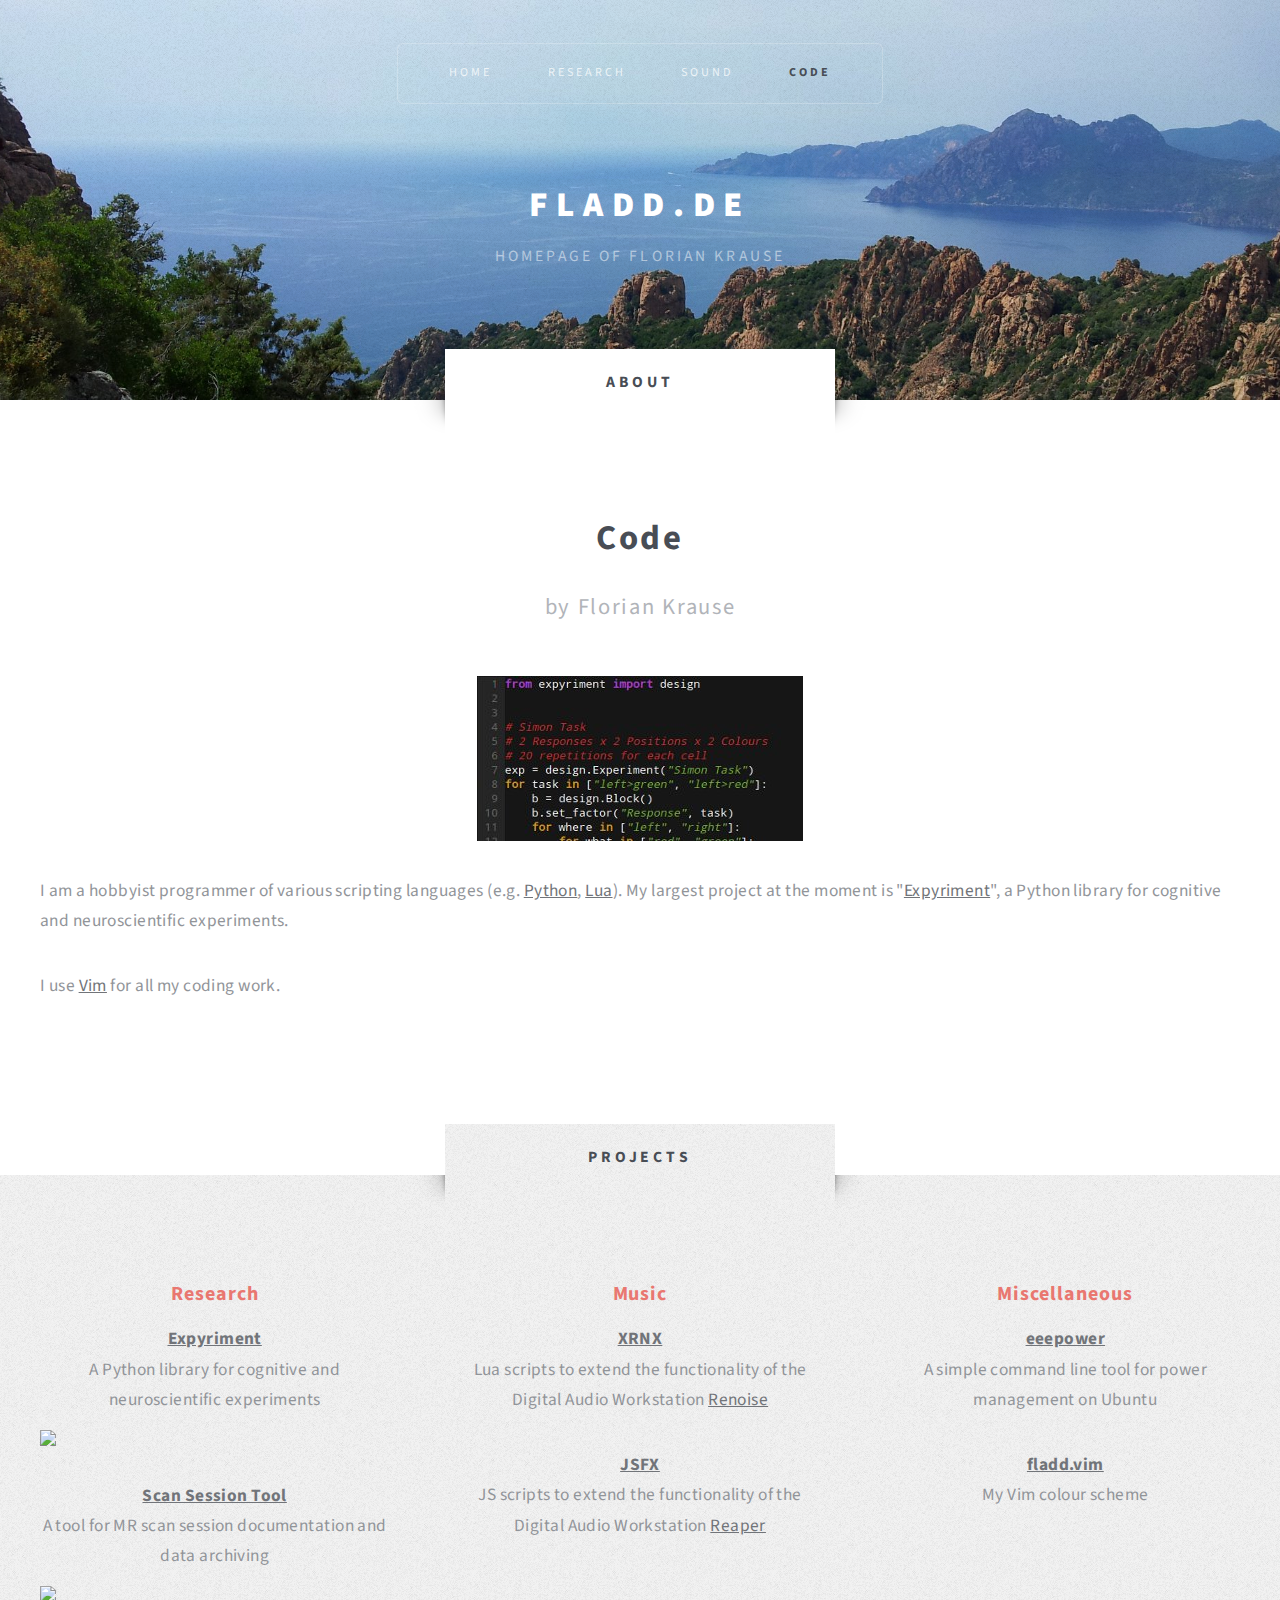
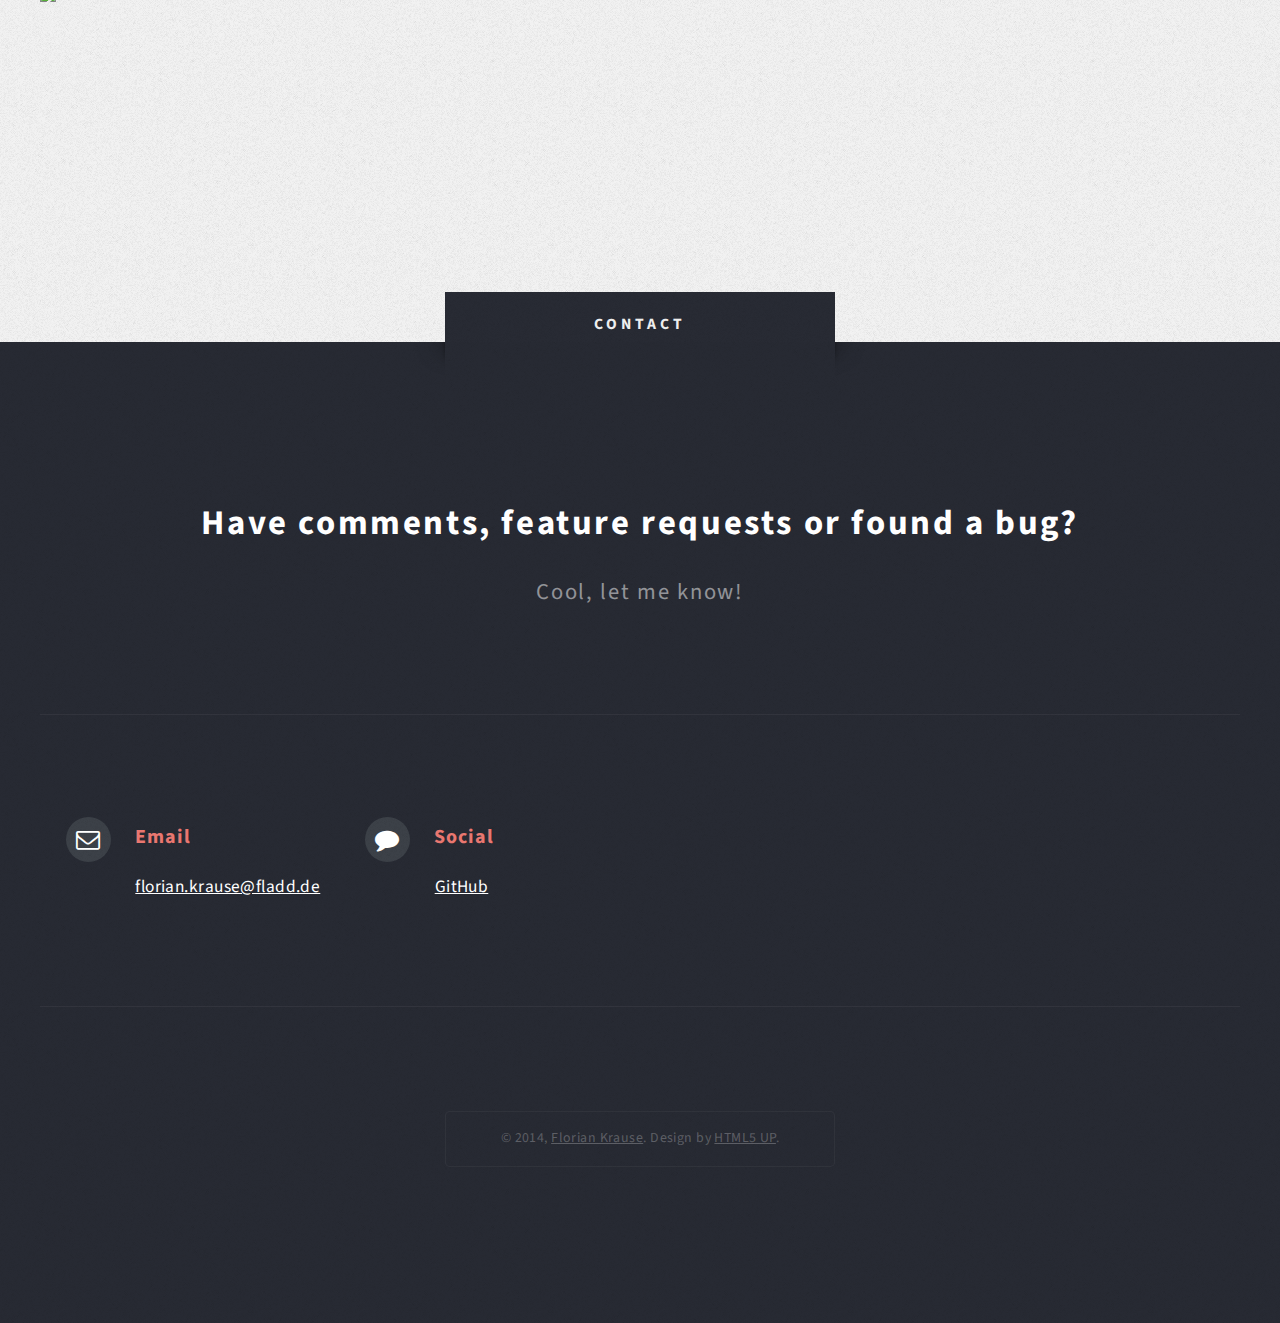
==== commit 9a37072a: "update" ====
--- a/code/index.html
+++ b/code/index.html
@@ -10,7 +10,7 @@
         <meta http-equiv="content-type" content="text/html; charset=utf-8" />
         <meta name="description" content="" />
         <meta name="keywords" content="" />
-        <link href="http://fonts.googleapis.com/css?family=Source+Sans+Pro:400,400italic,700,900" rel="stylesheet" />
+        <link href="https://fonts.googleapis.com/css?family=Source+Sans+Pro:400,400italic,700,900" rel="stylesheet" />
         <script src="js/jquery-1.9.1.min.js"></script>
         <script src="js/jquery.dropotron-1.3.js"></script>
         <script src="js/config.js"></script>
@@ -229,54 +229,12 @@
                             </header>
                             <hr />
                             <div class="5grid">
-                                <div class="row">
-                                    <div class="6u">
-
-                                        <!-- Contact Form -->
-                                        <section class="footer-one">
-                                        <form method="post" action="../contact.py">
-					<input type="hidden" name="section" value="code"/>
-                                            <div class="5grid">
-                                                <div class="row">
-                                                    <div class="6u">
-                                                        <input type="text" class="text" name="name" id="contact-name" placeholder="Name" />
-                                                    </div>
-                                                    <div class="6u">
-                                                        <input type="text" class="text" name="email2" id="contact-email" placeholder="Email" />
-                                                    </div>
-                                                </div>
-                                                <div class="row">
-                                                    <div class="12u">
-                                                        <textarea name="message" id="contact-message" placeholder="Message"></textarea>
-                                                    </div>
-                                                </div>
-						<div class="row">
-                                                    <div class="6u">
-                                                        <input name="email" class="text2" id="contact-verification" placeholder="Do not fill in!" />
-                                                    </div>
-                                                </div>
-                                                <div class="row">
-                                                    <div class="12u">
-                                                        <ul class="actions">
-                                                            <li><input type="submit" class="button button-style1" value="Send" /></li>
-                                                            <li><input type="reset" class="button button-style2" value="Reset" /></li>
-                                                        </ul>
-                                                    </div>
-                                                </div>
-                                            </div>
-                                        </form>
-                                        </section>
-                                        <!-- /Contact Form -->
-
-                                    </div>
-                                    <div class="6u">
-
                                         <!-- Contacts -->
                                         <section class="footer-two">
                                         <div class="feature-list feature-list-small">
                                             <div class="5grid">
                                                 <div class="row">
-                                                    <div class="6u">
+                                                    <div class="3u">
                                                         <section>
                                                         <h3 class="icon icon-envelope">Email</h3>
                                                         <p>
@@ -284,7 +242,7 @@
                                                         </p>
                                                         </section>
                                                     </div>
-                                                    <div class="6u">
+                                                    <div class="3u">
                                                         <section>
                                                         <h3 class="icon icon-comment">Social</h3>
                                                         <p>
@@ -298,9 +256,6 @@
                                         </section>
                                         <!-- /Contacts -->
 
-                                    </div>
-                                </div>
-                            </div>
                             <hr />
                         </div>
                         <!-- /Footer -->
